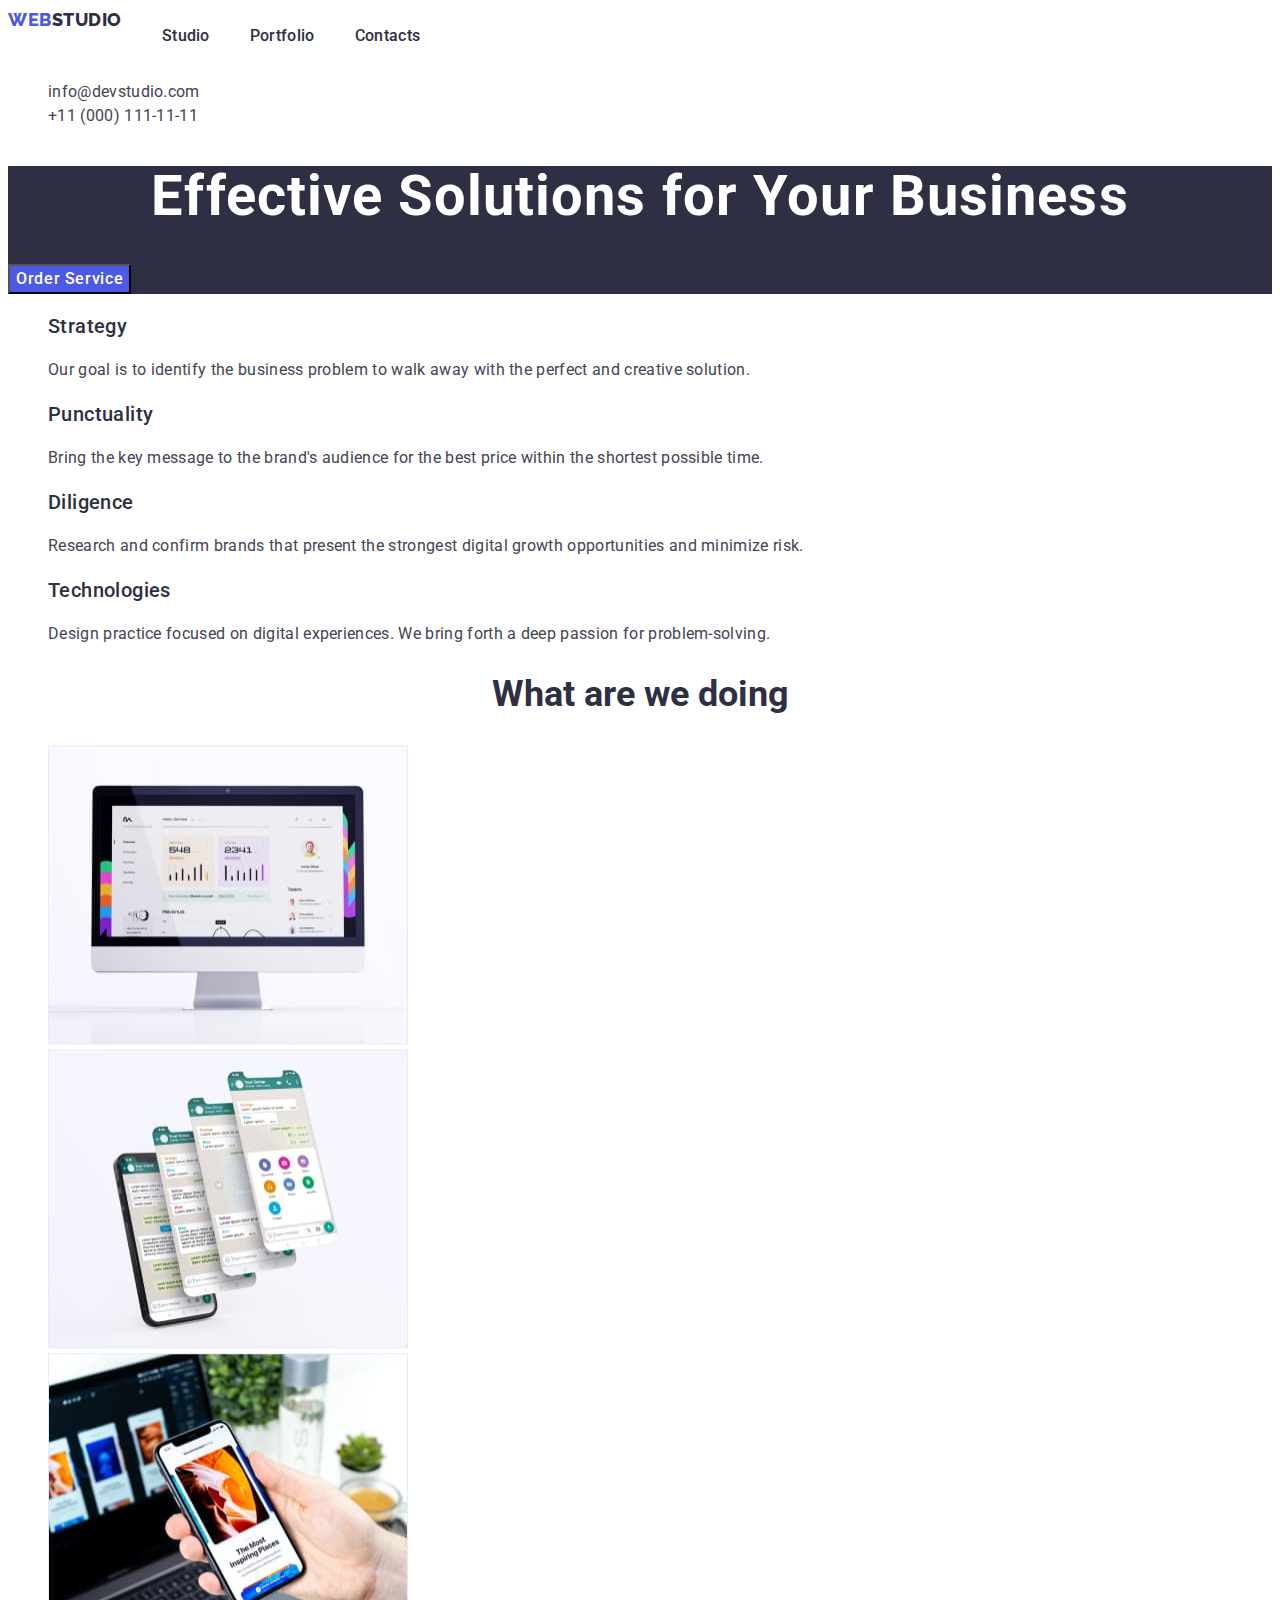
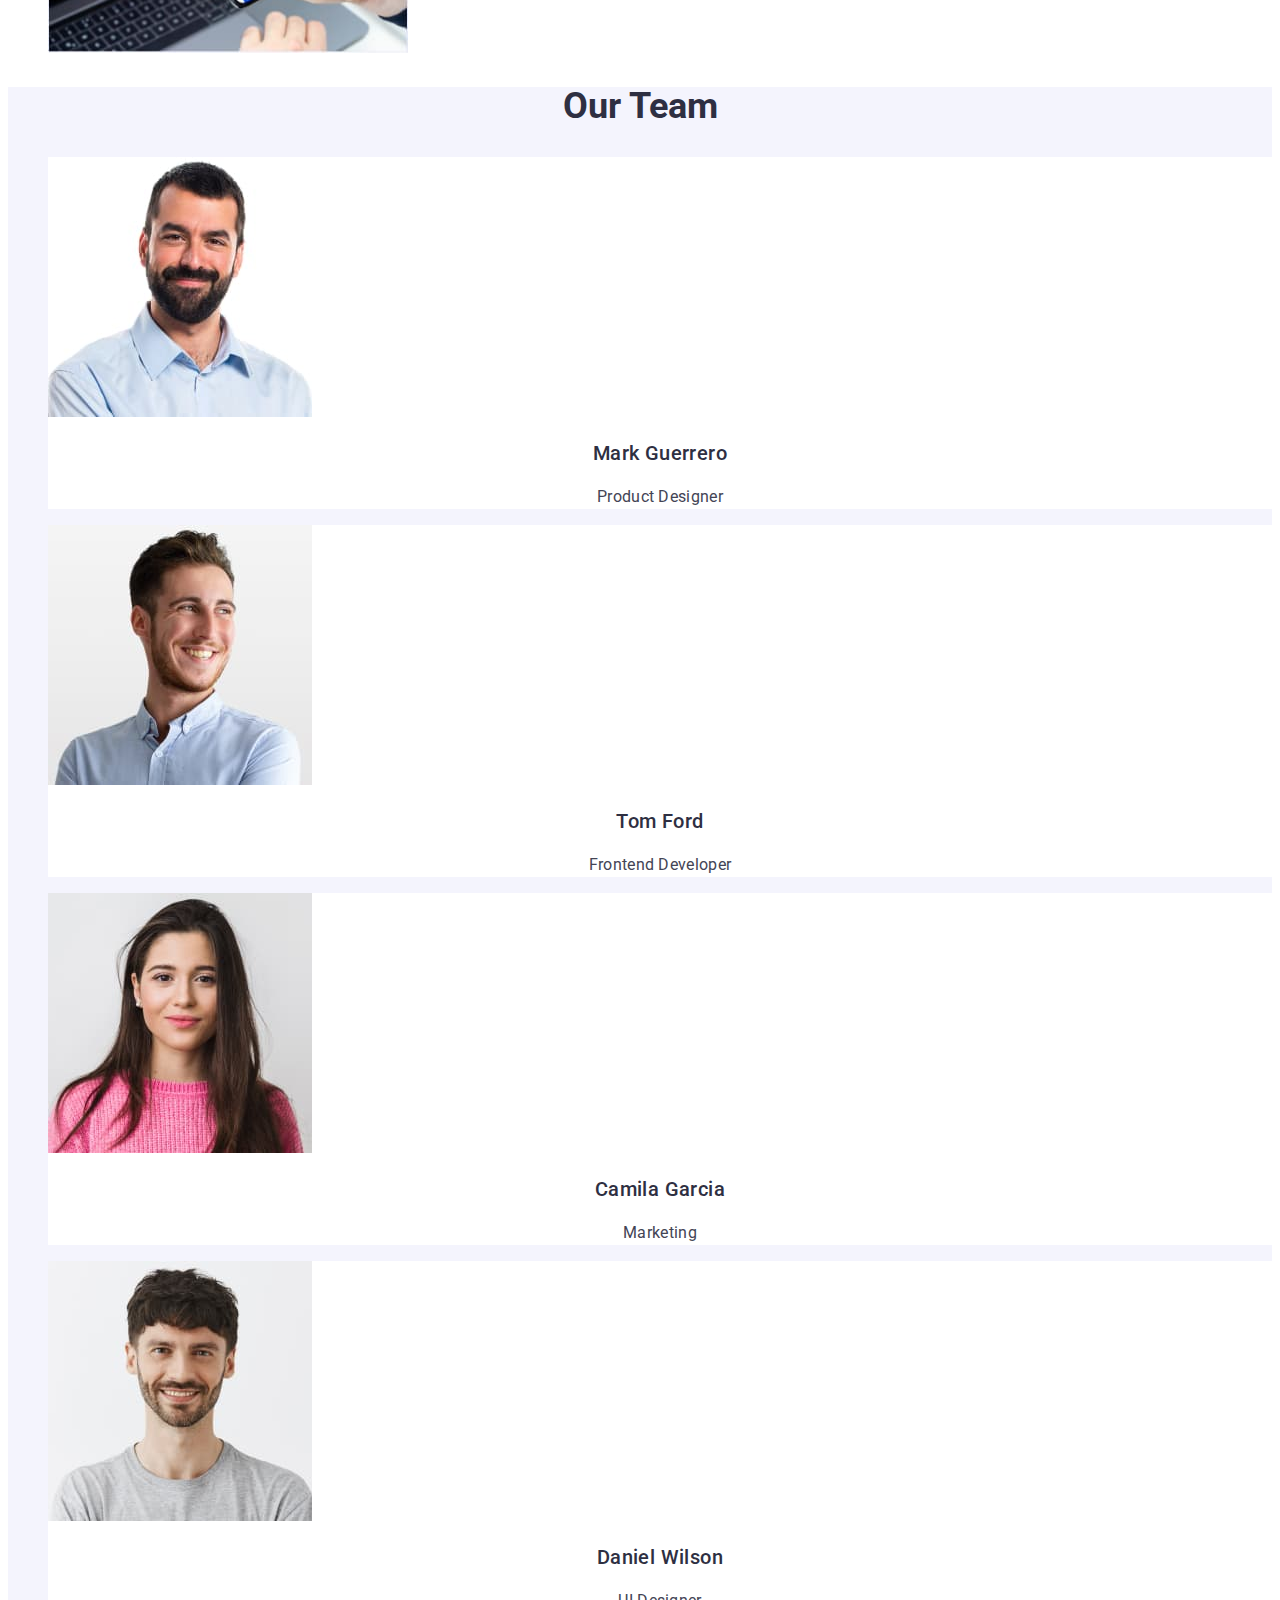
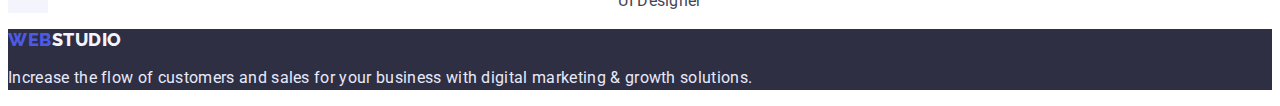
==== index.html @ a6a44a4f "Add files via upload" ====
<!DOCTYPE html>
<html lang="en">
  <head>
    <meta charset="UTF-8" />
    <meta http-equiv="X-UA-Compatible" content="IE=edge" />
    <meta name="viewport" content="width=device-width, initial-scale=1.0" />
    <link
      rel="stylesheet"
      href="https://cdnjs.cloudflare.com/ajax/libs/modern-normalize/1.1.0/modern-normalize.min.css"
      integrity="sha512-wpPYUAdjBVSE4KJnH1VR1HeZfpl1ub8YT/NKx4PuQ5NmX2tKuGu6U/JRp5y+Y8XG2tV+wKQpNHVUX03MfMFn9Q=="
      crossorigin="anonymous"
      referrerpolicy="no-referrer"
    />
    <link rel="stylesheet" href="./css/styles.css" />
    <link rel="preconnect" href="https://fonts.googleapis.com" />
    <link rel="preconnect" href="https://fonts.gstatic.com" crossorigin />
    <link
      href="https://fonts.googleapis.com/css2?family=Raleway:wght@800&family=Roboto:wght@400;500;700;900&display=swap"
      rel="stylesheet"
    />
    <title>WebStudio</title>
  </head>
  <body>
    <header class="header">
      <nav class="header-navigation">
        <a href="/" class="header-logo link"
          ><span class="header-logo-row">Web</span>Studio</a>
        <ul class="header-list list">
          <li class="header-item">
            <a href="./index.html" class="link">Studio</a>
          </li>
          <li class="header-item">
            <a href="./portfolio.html" class="link">Portfolio</a>
          </li>
          <li class="header-item"><a href="" class="link">Contacts</a></li>
        </ul>
      </nav>
      <address class="header-address">
        <ul class="list">
          <li class="address-item">
            <a href="mailto:info@devstudio.com" class="header-link link"
              >info@devstudio.com</a
            >
          </li>
          <li class="address-item">
            <a href="tel:+110001111111" class="header-tel link"
              >+11 (000) 111-11-11</a
            >
          </li>
        </ul>
      </address>
    </header>
    <main>
      <section class="hero">
        <h1 class="hero-title">Effective Solutions for Your Business</h1>
        <button type="button" class="hero-btn btn">Order Service</button>
      </section>
      <section class="features">
        <h2 class="visually-hidden">Our advantages</h2>
        <ul class="features-list list">
          <li class="features-item">
            <h3 class="features-subtitle">Strategy</h3>
            <p class="features-text">
              Our goal is to identify the business problem to walk away with the
              perfect and creative solution.
            </p>
          </li>
          <li class="features-item">
            <h3 class="features-subtitle">Punctuality</h3>
            <p class="features-text">
              Bring the key message to the brand's audience for the best price
              within the shortest possible time.
            </p>
          </li>
          <li class="features-item">
            <h3 class="features-subtitle">Diligence</h3>
            <p class="features-text">
              Research and confirm brands that present the strongest digital
              growth opportunities and minimize risk.
            </p>
          </li>
          <li class="features-item">
            <h3 class="features-subtitle">Technologies</h3>
            <p class="features-text">
              Design practice focused on digital experiences. We bring forth a
              deep passion for problem-solving.
            </p>
          </li>
        </ul>
      </section>
      <section class="about">
        <h2 class="about-title">What are we doing</h2>
        <ul class="about-list list">
          <li class="about-item">
            <img
              src="./images/img-1.jpg"
              alt="monitor"
              width="360"
              height="300"
            />
          </li>
          <li class="about-item">
            <img
              src="./images/img-2.jpg"
              alt="smartphone"
              width="360"
              height="300"
            />
          </li>
          <li class="about-item">
            <img
              src="./images/img-3.jpg"
              alt="monitor and smartphone"
              width="360"
              height="300"
            />
          </li>
        </ul>
      </section>
      <section class="team">
        <h2 class="team-title">Our Team</h2>
        <ul class="team-list list">
          <li class="team-item">
            <img
              src="./images/team-1.jpg"
              alt="portrait"
              width="264"
              height="260"
            />
            <h3 class="team-subtitle">Mark Guerrero</h3>
            <p class="team-text">Product Designer</p>
          </li>
          <li class="team-item">
            <img
              src="./images/team-2.jpg"
              alt="portrait"
              width="264"
              height="260"
            />
            <h3 class="team-subtitle">Tom Ford</h3>
            <p class="team-text">Frontend Developer</p>
          </li>
          <li class="team-item">
            <img
              src="./images/team-3.jpg"
              alt="portrait"
              width="264"
              height="260"
            />
            <h3 class="team-subtitle">Camila Garcia</h3>
            <p class="team-text">Marketing</p>
          </li>
          <li class="team-item">
            <img
              src="./images/team-4.jpg"
              alt="portrait"
              width="264"
              height="260"
            />
            <h3 class="team-subtitle">Daniel Wilson</h3>
            <p class="team-text">UI Designer</p>
          </li>
        </ul>
      </section>
    </main>
    <footer class="footer">
      <a href="./index.html" class="footer-logo link"
        ><span class="footer-logo-row">Web</span>Studio</a
      >
      <p class="footer-text">
        Increase the flow of customers and sales for your business with digital
        marketing & growth solutions.
      </p>
    </footer>
  </body>
</html>
---- css/styles.css ----
body {
  font-family: "roboto", sans-serif;
}
:root {
  --subtitle-color: #2e2f42;
  --text-color: #434455;
  --title-color: #2e2f42;
  --typical-lh: 1.5;
  --typical-fs: 16px;
  --typical-bc: #fff;
  --typical-fw: 500;
  --accent-pasive-color: #4d5ae5;
  --accent-active-color: #404bbf;
}
.list {
  list-style: none;
}
.link {
  text-decoration: none;
}
.btn {
  cursor: pointer;
  font-family: inherit;
}
.about-title,
.team-title {
  font-weight: 700;
  font-size: 36px;
  line-height: 1.11;
  text-align: center;
}

/* -----------------------HEADER------------------- */
.header {
}
.header-navigation {
  display: flex;

}

.header-logo {
  font-family: "Raleway", sans-serif;
  font-weight: 800;
  font-size: 18px;
  line-height: 1.33;
  letter-spacing: 0.03em;
  text-transform: uppercase;
  color: #2e2f42;
}
.header-logo-row {
  color: var(--accent-pasive-color);
}
.header-list {
  display: flex;
  gap: 40px;

  font-weight: var(--typical-fw);
  font-size: var(--typical-fs);
  line-height: var(--typical-lh);
  letter-spacing: 0.02em;
}
.header-list a {
  color: #2e2f42;
}
.header-item > a:active,
.header-item > a:focus,
.header-item > a:hover {
  color: var(--accent-active-color);
}

.header-item {
}
.header-address {
  font-style: normal;
  font-size: var(--typical-fs);
  line-height: var(--typical-lh);
  letter-spacing: 0.02em;
}
.header-address a {
  color: #434455;
}
.address-item > a:active,
.address-item > a:focus,
.address-item > a:hover  {
  color: var(--accent-active-color);
}
.header-link {
}
.header-tel {
}

/*-----------------------HERO-------------------*/
.hero {
  background: #2e2f42;
}
.hero-title {
  font-size: 56px;
  line-height: 1.08;
  text-align: center;
  letter-spacing: 0.02em;
  color: #ffffff;
}
.hero-btn {
  background: var(--accent-pasive-color);
  font-weight: var(--typical-fw);
  font-size: var(--typical-fs);
  line-height: var(--typical-lh);
  align-items: center;
  letter-spacing: 0.04em;
  color: #ffffff;
}
.hero-btn:hover,
.hero-btn:focus {
  background: var(--accent-active-color);
}

/*-----------------------FEATURES-------------------*/
.features {
}
.visually-hidden {
  position: absolute;
  width: 1px;
  height: 1px;
  overflow: hidden;
  border: 0;
  padding: 0;
  clip-path: inset(100%);
  clip: rect(0 0 0 0);
  margin: -1px;
}
.features-list {
}
.features-item {
}
.features-subtitle {
  font-weight: var(--typical-fw);
  font-size: 20px;
  line-height: 1.2;
  letter-spacing: 0.02em;
  color: var(--subtitle-color);
}
.features-text {
  font-size: var(--typical-fs);
  line-height: var(--typical-lh);
  letter-spacing: 0.02em;
  color: var(--text-color);
}

/*-----------------------ABOUT-------------------*/
.about {
}
.about-title {
  color: var(--title-color);
}
.about-list {
}
.about-item {
}

/*-----------------------TEAM-------------------*/
.team {
  background: #f4f4fd;
}
.team-title {
  color: var(--title-color);
}
.team-list {
}
.team-item {
  background-color: var(--typical-bc);
}
.team-subtitle {
  font-weight: var(--typical-fw);
  font-size: 20px;
  line-height: 1.2;
  text-align: center;
  letter-spacing: 0.02em;
  color: var(--subtitle-color);
  background-color: var(--typical-bc);
}
.team-text {
  font-size: var(--typical-fs);
  line-height: var(--typical-lh);
  text-align: center;
  letter-spacing: 0.02em;
  color: var(--text-color);
  background-color: var(--typical-bc);
}

/*-----------------------FOOTER-------------------*/
.footer {
  background: #2e2f42;
}
.footer-logo {
  font-family: "Raleway";
  font-weight: 800;
  font-size: 18px;
  line-height: 1.17;
  letter-spacing: 0.03em;
  text-transform: uppercase;
  color: #f4f4fd;
}
.footer-logo-row {
  color: var(--accent-pasive-color);
}
.footer-text {
  font-size: var(--typical-fs);
  line-height: var(--typical-lh);
  letter-spacing: 0.02em;
  color: #e7e9fc;
}

/*-----------------------MENU-------------------*/
.menu {
}
.menu-list {
}
.menu-item {
}
.menu-btn {
  font-weight: var(--typical-fw);
  font-size: var(--typical-fs);
  line-height: var(--typical-lh);
  align-items: center;
  text-align: center;
  letter-spacing: 0.04em;
  color: var(--accent-pasive-color);
  background: #f4f4fd;
  border: 1px solid #e7e9fc;
  border-radius: 4px;
}
.menu-btn:hover,
.menu-btn:focus {
  background: var(--accent-active-color);
  color: #ffffff;
}

/*-----------------------GALLERY-------------------*/

.gallery-list {
}
.gallery-item {
  border: 1px solid #e7e9fc;
}
.gallery-subtitle {
  font-weight: var(--typical-fw);
  font-size: 20px;
  line-height: 1.2;
  letter-spacing: 0.02em;
  color: var(--subtitle-color);
  background-color: var(--typical-bc);
}
.gallery-text {
  font-size: var(--typical-fs);
  line-height: var(--typical-lh);
  letter-spacing: 0.02em;
  color: var(--text-color);
  background-color: var(--typical-bc);
}
.gallery {
}
.gallery-title {
}
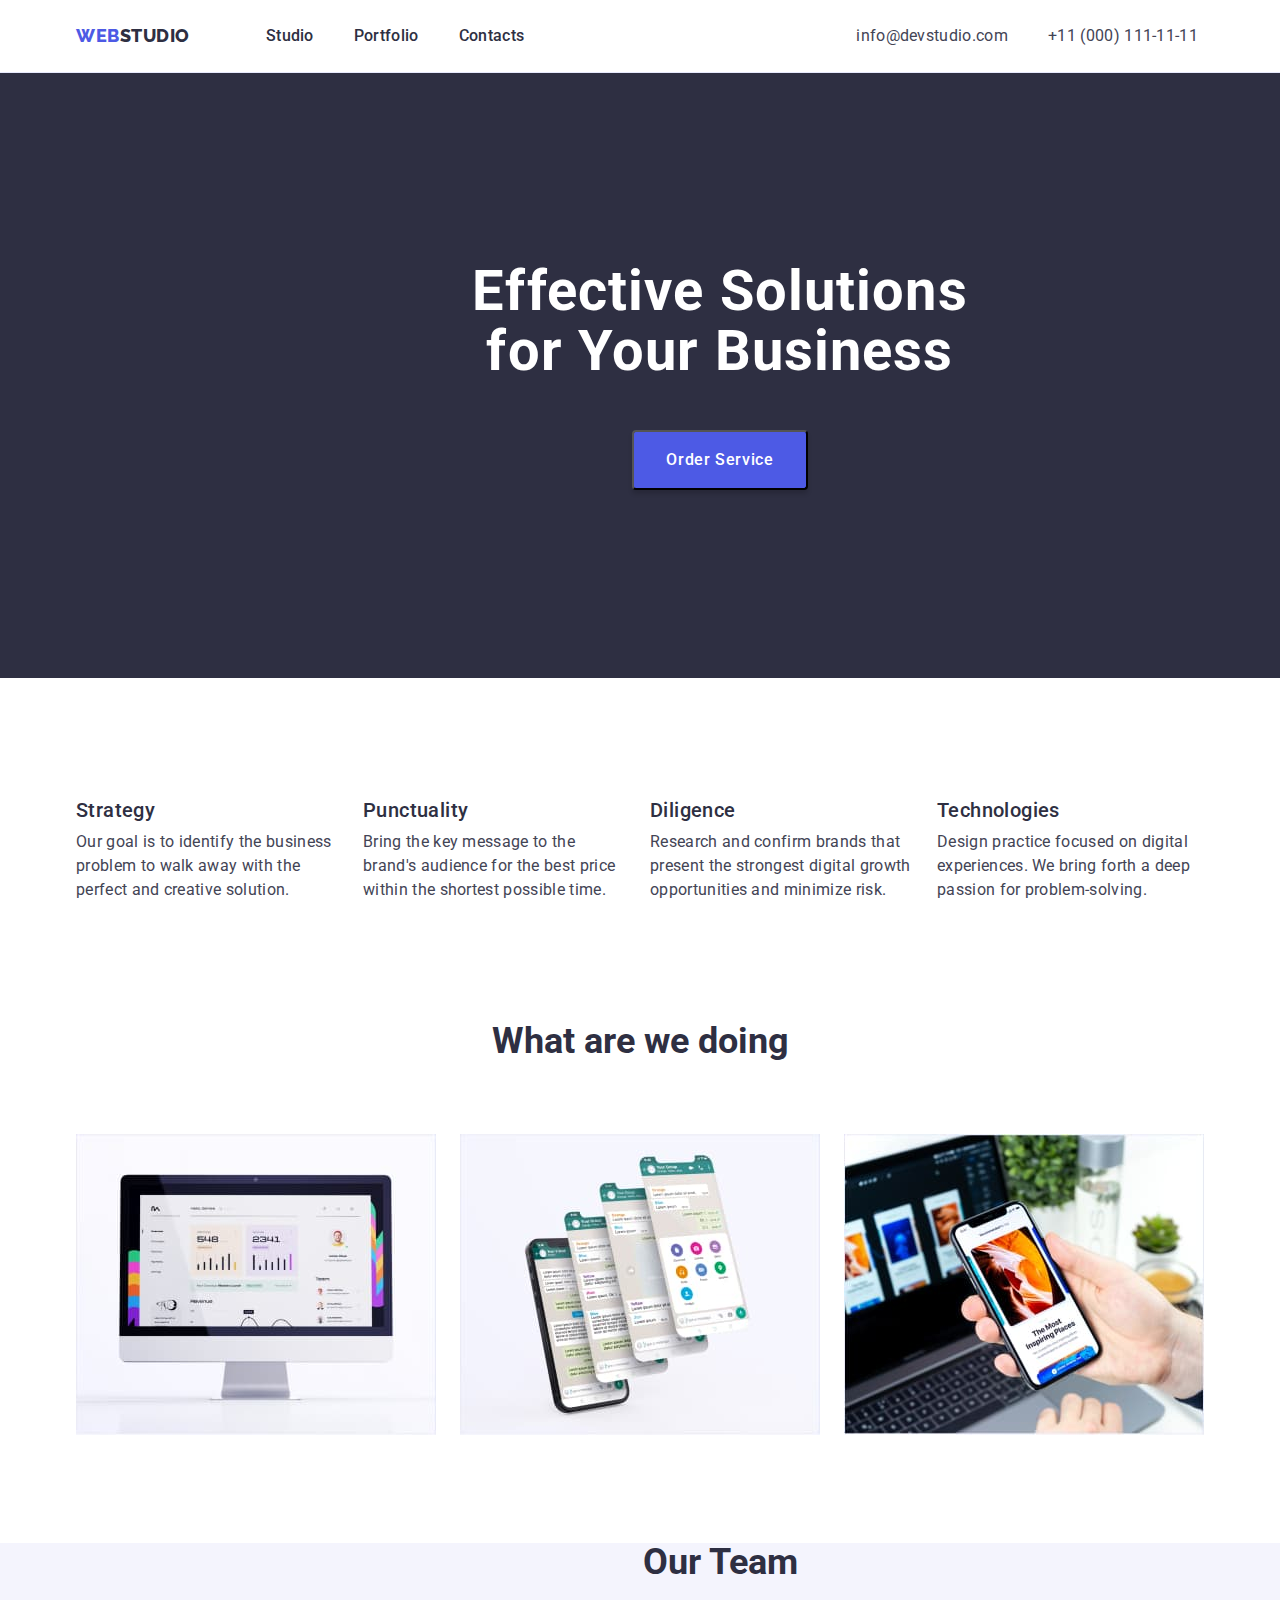
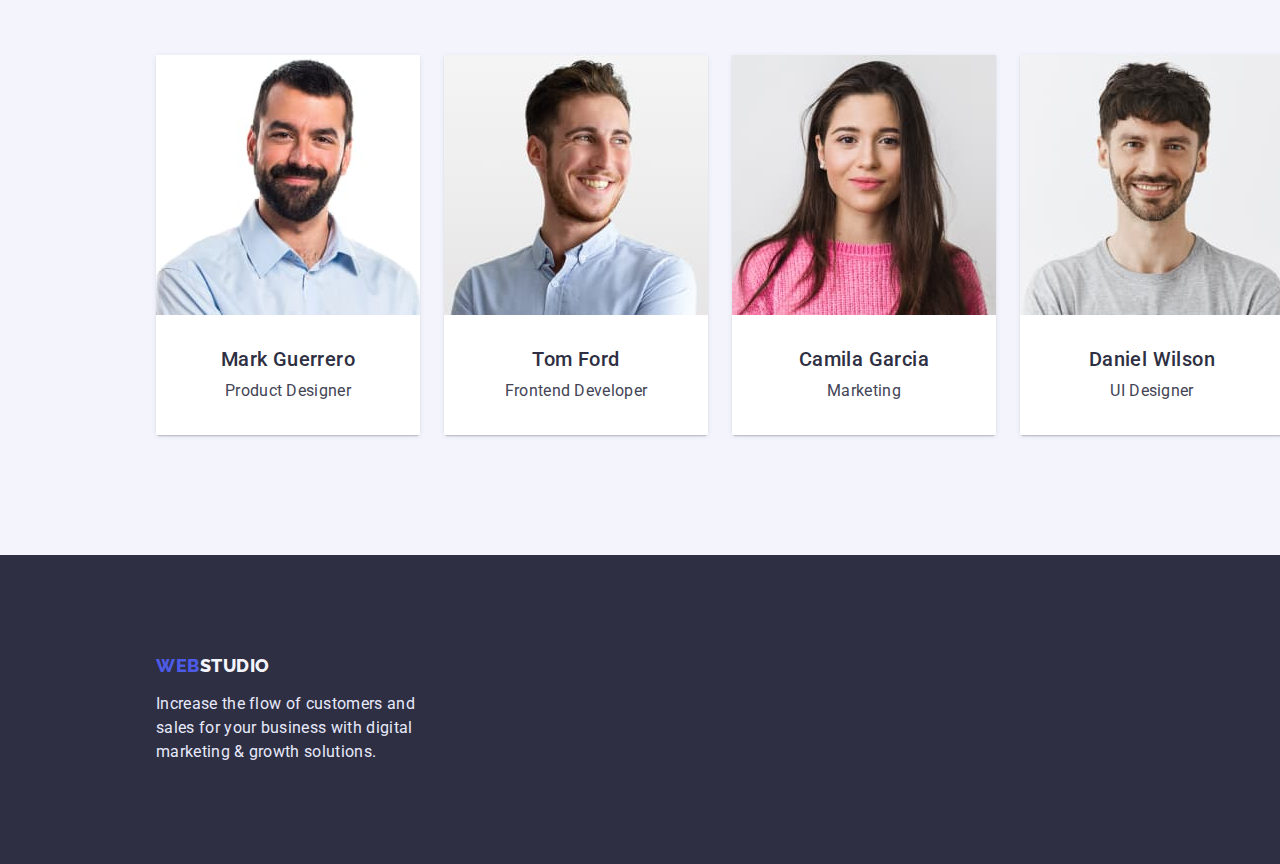
==== commit b43fdf42: "flex-box" ====
--- a/index.html
+++ b/index.html
@@ -4,173 +4,184 @@
     <meta charset="UTF-8" />
     <meta http-equiv="X-UA-Compatible" content="IE=edge" />
     <meta name="viewport" content="width=device-width, initial-scale=1.0" />
-    <link
-      rel="stylesheet"
-      href="https://cdnjs.cloudflare.com/ajax/libs/modern-normalize/1.1.0/modern-normalize.min.css"
-      integrity="sha512-wpPYUAdjBVSE4KJnH1VR1HeZfpl1ub8YT/NKx4PuQ5NmX2tKuGu6U/JRp5y+Y8XG2tV+wKQpNHVUX03MfMFn9Q=="
-      crossorigin="anonymous"
-      referrerpolicy="no-referrer"
-    />
-    <link rel="stylesheet" href="./css/styles.css" />
+
     <link rel="preconnect" href="https://fonts.googleapis.com" />
     <link rel="preconnect" href="https://fonts.gstatic.com" crossorigin />
     <link
       href="https://fonts.googleapis.com/css2?family=Raleway:wght@800&family=Roboto:wght@400;500;700;900&display=swap"
       rel="stylesheet"
     />
+    <link
+      rel="stylesheet"
+      href="https://cdn.jsdelivr.net/npm/modern-normalize@1.1.0/modern-normalize.min.css"
+    />
+    <link rel="stylesheet" href="./css/styles.css" />
     <title>WebStudio</title>
   </head>
   <body>
     <header class="header">
-      <nav class="header-navigation">
-        <a href="/" class="header-logo link"
-          ><span class="header-logo-row">Web</span>Studio</a>
-        <ul class="header-list list">
-          <li class="header-item">
-            <a href="./index.html" class="link">Studio</a>
-          </li>
-          <li class="header-item">
-            <a href="./portfolio.html" class="link">Portfolio</a>
-          </li>
-          <li class="header-item"><a href="" class="link">Contacts</a></li>
-        </ul>
-      </nav>
-      <address class="header-address">
-        <ul class="list">
-          <li class="address-item">
-            <a href="mailto:info@devstudio.com" class="header-link link"
-              >info@devstudio.com</a
-            >
-          </li>
-          <li class="address-item">
-            <a href="tel:+110001111111" class="header-tel link"
-              >+11 (000) 111-11-11</a
-            >
-          </li>
-        </ul>
-      </address>
+      <div class="container header-wrap">
+        <nav class="header-navigation">
+          <a href="/" class="header-logo link"
+            ><span class="header-logo-row">Web</span>Studio</a
+          >
+          <ul class="header-list list">
+            <li class="header-item">
+              <a href="./index.html" class="link link-wrap">Studio</a>
+            </li>
+            <li class="header-item">
+              <a href="./portfolio.html" class="link">Portfolio</a>
+            </li>
+            <li class="header-item"><a href="" class="link">Contacts</a></li>
+          </ul>
+        </nav>
+        <address class="header-address">
+          <ul class="list header-list-wrap">
+            <li class="address-item">
+              <a href="mailto:info@devstudio.com" class="header-link link"
+                >info@devstudio.com</a
+              >
+            </li>
+            <li class="address-item">
+              <a href="tel:+110001111111" class="header-tel link"
+                >+11 (000) 111-11-11</a
+              >
+            </li>
+          </ul>
+        </address>
+      </div>
     </header>
     <main>
       <section class="hero">
-        <h1 class="hero-title">Effective Solutions for Your Business</h1>
-        <button type="button" class="hero-btn btn">Order Service</button>
+        <div class="container hero-container">
+          <h1 class="hero-title">Effective Solutions for Your Business</h1>
+          <button type="button" class="hero-btn btn">Order Service</button>
+        </div>
       </section>
       <section class="features">
-        <h2 class="visually-hidden">Our advantages</h2>
-        <ul class="features-list list">
-          <li class="features-item">
-            <h3 class="features-subtitle">Strategy</h3>
-            <p class="features-text">
-              Our goal is to identify the business problem to walk away with the
-              perfect and creative solution.
-            </p>
-          </li>
-          <li class="features-item">
-            <h3 class="features-subtitle">Punctuality</h3>
-            <p class="features-text">
-              Bring the key message to the brand's audience for the best price
-              within the shortest possible time.
-            </p>
-          </li>
-          <li class="features-item">
-            <h3 class="features-subtitle">Diligence</h3>
-            <p class="features-text">
-              Research and confirm brands that present the strongest digital
-              growth opportunities and minimize risk.
-            </p>
-          </li>
-          <li class="features-item">
-            <h3 class="features-subtitle">Technologies</h3>
-            <p class="features-text">
-              Design practice focused on digital experiences. We bring forth a
-              deep passion for problem-solving.
-            </p>
-          </li>
-        </ul>
+        <div class="container">
+          <h2 class="visually-hidden">Our advantages</h2>
+          <ul class="features-list list">
+            <li class="features-item">
+              <h3 class="features-subtitle">Strategy</h3>
+              <p class="features-text">
+                Our goal is to identify the business problem to walk away with
+                the perfect and creative solution.
+              </p>
+            </li>
+            <li class="features-item">
+              <h3 class="features-subtitle">Punctuality</h3>
+              <p class="features-text">
+                Bring the key message to the brand's audience for the best price
+                within the shortest possible time.
+              </p>
+            </li>
+            <li class="features-item">
+              <h3 class="features-subtitle">Diligence</h3>
+              <p class="features-text">
+                Research and confirm brands that present the strongest digital
+                growth opportunities and minimize risk.
+              </p>
+            </li>
+            <li class="features-item">
+              <h3 class="features-subtitle">Technologies</h3>
+              <p class="features-text">
+                Design practice focused on digital experiences. We bring forth a
+                deep passion for problem-solving.
+              </p>
+            </li>
+          </ul>
+        </div>
       </section>
       <section class="about">
-        <h2 class="about-title">What are we doing</h2>
-        <ul class="about-list list">
-          <li class="about-item">
-            <img
-              src="./images/img-1.jpg"
-              alt="monitor"
-              width="360"
-              height="300"
-            />
-          </li>
-          <li class="about-item">
-            <img
-              src="./images/img-2.jpg"
-              alt="smartphone"
-              width="360"
-              height="300"
-            />
-          </li>
-          <li class="about-item">
-            <img
-              src="./images/img-3.jpg"
-              alt="monitor and smartphone"
-              width="360"
-              height="300"
-            />
-          </li>
-        </ul>
+        <div class="container">
+          <h2 class="about-title">What are we doing</h2>
+          <ul class="about-list list">
+            <li class="about-item">
+              <img
+                src="./images/img-1.jpg"
+                alt="monitor"
+                width="360"
+                height="300"
+              />
+            </li>
+            <li class="about-item">
+              <img
+                src="./images/img-2.jpg"
+                alt="smartphone"
+                width="360"
+                height="300"
+              />
+            </li>
+            <li class="about-item">
+              <img
+                src="./images/img-3.jpg"
+                alt="monitor and smartphone"
+                width="360"
+                height="300"
+              />
+            </li>
+          </ul>
+        </div>
       </section>
       <section class="team">
-        <h2 class="team-title">Our Team</h2>
-        <ul class="team-list list">
-          <li class="team-item">
-            <img
-              src="./images/team-1.jpg"
-              alt="portrait"
-              width="264"
-              height="260"
-            />
-            <h3 class="team-subtitle">Mark Guerrero</h3>
-            <p class="team-text">Product Designer</p>
-          </li>
-          <li class="team-item">
-            <img
-              src="./images/team-2.jpg"
-              alt="portrait"
-              width="264"
-              height="260"
-            />
-            <h3 class="team-subtitle">Tom Ford</h3>
-            <p class="team-text">Frontend Developer</p>
-          </li>
-          <li class="team-item">
-            <img
-              src="./images/team-3.jpg"
-              alt="portrait"
-              width="264"
-              height="260"
-            />
-            <h3 class="team-subtitle">Camila Garcia</h3>
-            <p class="team-text">Marketing</p>
-          </li>
-          <li class="team-item">
-            <img
-              src="./images/team-4.jpg"
-              alt="portrait"
-              width="264"
-              height="260"
-            />
-            <h3 class="team-subtitle">Daniel Wilson</h3>
-            <p class="team-text">UI Designer</p>
-          </li>
-        </ul>
+        <div class="container">
+          <h2 class="team-title">Our Team</h2>
+          <ul class="team-list list">
+            <li class="team-item">
+              <img
+                src="./images/team-1.jpg"
+                alt="portrait"
+                width="264"
+                height="260"
+              />
+              <h3 class="team-subtitle">Mark Guerrero</h3>
+              <p class="team-text">Product Designer</p>
+            </li>
+            <li class="team-item">
+              <img
+                src="./images/team-2.jpg"
+                alt="portrait"
+                width="264"
+                height="260"
+              />
+              <h3 class="team-subtitle">Tom Ford</h3>
+              <p class="team-text">Frontend Developer</p>
+            </li>
+            <li class="team-item">
+              <img
+                src="./images/team-3.jpg"
+                alt="portrait"
+                width="264"
+                height="260"
+              />
+              <h3 class="team-subtitle">Camila Garcia</h3>
+              <p class="team-text">Marketing</p>
+            </li>
+            <li class="team-item">
+              <img
+                src="./images/team-4.jpg"
+                alt="portrait"
+                width="264"
+                height="260"
+              />
+              <h3 class="team-subtitle">Daniel Wilson</h3>
+              <p class="team-text">UI Designer</p>
+            </li>
+          </ul>
+        </div>
       </section>
     </main>
     <footer class="footer">
-      <a href="./index.html" class="footer-logo link"
-        ><span class="footer-logo-row">Web</span>Studio</a
-      >
-      <p class="footer-text">
-        Increase the flow of customers and sales for your business with digital
-        marketing & growth solutions.
-      </p>
+      <div class="container div-container">
+        <a href="./index.html" class="footer-logo link"
+          ><span class="footer-logo-row">Web</span>Studio</a
+        >
+        <p class="footer-text">
+          Increase the flow of customers and sales for your business with
+          digital marketing & growth solutions.
+        </p>
+      </div>
     </footer>
   </body>
 </html>
--- a/css/styles.css
+++ b/css/styles.css
@@ -1,6 +1,7 @@
 body {
   font-family: "roboto", sans-serif;
 }
+
 :root {
   --subtitle-color: #2e2f42;
   --text-color: #434455;
@@ -12,16 +13,47 @@
   --accent-pasive-color: #4d5ae5;
   --accent-active-color: #404bbf;
 }
+
+h1,
+h2,
+h3,
+h4,
+h5,
+h6,
+p {
+  margin: 0;
+}
+
+ul {
+  margin: 0;
+  padding-left: 0;
+}
+
+img {
+  display: block;
+  max-width: 100%;
+  height: auto;
+}
+
 .list {
   list-style: none;
 }
+
 .link {
   text-decoration: none;
 }
+
 .btn {
   cursor: pointer;
   font-family: inherit;
 }
+
+.container {
+  max-width: 1158px;
+  padding: 0 15px;
+  margin: 0 auto;
+}
+
 .about-title,
 .team-title {
   font-weight: 700;
@@ -32,13 +64,21 @@
 
 /* -----------------------HEADER------------------- */
 .header {
-}
+  border-bottom: 1px solid #e7e9fc;
+  padding: 0px 15px;
+}
+
 .header-navigation {
   display: flex;
-
+}
+
+.header-wrap {
+  display: flex;
+  align-items: center;
 }
 
 .header-logo {
+  display: inline-block;
   font-family: "Raleway", sans-serif;
   font-weight: 800;
   font-size: 18px;
@@ -47,11 +87,14 @@
   text-transform: uppercase;
   color: #2e2f42;
 }
+
 .header-logo-row {
   color: var(--accent-pasive-color);
 }
+
 .header-list {
   display: flex;
+  padding-left: 76px;
   gap: 40px;
 
   font-weight: var(--typical-fw);
@@ -59,9 +102,11 @@
   line-height: var(--typical-lh);
   letter-spacing: 0.02em;
 }
+
 .header-list a {
   color: #2e2f42;
 }
+
 .header-item > a:active,
 .header-item > a:focus,
 .header-item > a:hover {
@@ -70,37 +115,79 @@
 
 .header-item {
 }
+
 .header-address {
+  display: flex;
+
   font-style: normal;
   font-size: var(--typical-fs);
   line-height: var(--typical-lh);
   letter-spacing: 0.02em;
 }
+
+.header-list-wrap {
+  display: flex;
+  justify-content: end;
+  gap: 40px;
+  align-items: center;
+}
+
 .header-address a {
   color: #434455;
 }
+
 .address-item > a:active,
 .address-item > a:focus,
-.address-item > a:hover  {
+.address-item > a:hover {
   color: var(--accent-active-color);
 }
+
 .header-link {
-}
+  display: flex;
+  min-width: 151px;
+  padding-left: 332px;
+  padding-top: 24px;
+  padding-bottom: 24px;
+}
+
 .header-tel {
+  display: flex;
+  min-width: 151px;
+  padding-top: 24px;
+  padding-bottom: 24px;
 }
 
 /*-----------------------HERO-------------------*/
 .hero {
+  display: flex;
   background: #2e2f42;
-}
+  width: 1440px;
+  margin: 0px auto;
+}
+
+.hero-container {
+  display: inline-block;
+}
+
 .hero-title {
+  max-width: 500px;
+  margin-top: 188px;
+  margin-bottom: 48px;
+
   font-size: 56px;
   line-height: 1.08;
   text-align: center;
   letter-spacing: 0.02em;
   color: #ffffff;
 }
+
 .hero-btn {
+  display: flex;
+  margin-left: auto;
+  margin-right: auto;
+  margin-bottom: 188px;
+  padding: 16px 32px;
+
   background: var(--accent-pasive-color);
   font-weight: var(--typical-fw);
   font-size: var(--typical-fs);
@@ -108,7 +195,10 @@
   align-items: center;
   letter-spacing: 0.04em;
   color: #ffffff;
-}
+  box-shadow: 0px 4px 4px rgba(0, 0, 0, 0.15);
+  border-radius: 4px;
+}
+
 .hero-btn:hover,
 .hero-btn:focus {
   background: var(--accent-active-color);
@@ -117,6 +207,7 @@
 /*-----------------------FEATURES-------------------*/
 .features {
 }
+
 .visually-hidden {
   position: absolute;
   width: 1px;
@@ -128,17 +219,28 @@
   clip: rect(0 0 0 0);
   margin: -1px;
 }
+
 .features-list {
-}
+  display: flex;
+  padding-top: 120px;
+  padding-bottom: 120px;
+  gap: 20px;
+}
+
 .features-item {
-}
+  width: calc((100% - 60px) / 4);
+}
+
 .features-subtitle {
+  padding-bottom: 8px;
+
   font-weight: var(--typical-fw);
   font-size: 20px;
   line-height: 1.2;
   letter-spacing: 0.02em;
   color: var(--subtitle-color);
 }
+
 .features-text {
   font-size: var(--typical-fs);
   line-height: var(--typical-lh);
@@ -149,27 +251,54 @@
 /*-----------------------ABOUT-------------------*/
 .about {
 }
+
 .about-title {
   color: var(--title-color);
 }
+
 .about-list {
-}
+  display: flex;
+  gap: 24px;
+  padding-top: 72px;
+  padding-bottom: 108px;
+}
+
 .about-item {
+  width: calc((100% - 48px) / 3);
 }
 
 /*-----------------------TEAM-------------------*/
 .team {
+  width: 1440px;
+  margin: 0 auto;
+
   background: #f4f4fd;
 }
+
 .team-title {
   color: var(--title-color);
 }
+
 .team-list {
-}
+  display: flex;
+  padding-top: 72px;
+  padding-bottom: 120px;
+  gap: 24px;
+}
+
 .team-item {
+  width: calc((100% - 72px) / 4);
+
   background-color: var(--typical-bc);
-}
+  box-shadow: 0px 1px 6px rgba(46, 47, 66, 0.08),
+    0px 1px 1px rgba(46, 47, 66, 0.16), 0px 2px 1px rgba(46, 47, 66, 0.08);
+  border-radius: 0px 0px 4px 4px;
+}
+
 .team-subtitle {
+  padding-top: 32px;
+  padding-bottom: 8px;
+
   font-weight: var(--typical-fw);
   font-size: 20px;
   line-height: 1.2;
@@ -178,7 +307,10 @@
   color: var(--subtitle-color);
   background-color: var(--typical-bc);
 }
+
 .team-text {
+  padding-bottom: 32px;
+
   font-size: var(--typical-fs);
   line-height: var(--typical-lh);
   text-align: center;
@@ -189,9 +321,21 @@
 
 /*-----------------------FOOTER-------------------*/
 .footer {
+  width: 1440px;
+  margin: 0 auto;
+
   background: #2e2f42;
 }
+
+.div-container {
+  padding-top: 100px;
+  padding-bottom: 100px;
+}
+
 .footer-logo {
+  display: block;
+  padding-bottom: 16px;
+
   font-family: "Raleway";
   font-weight: 800;
   font-size: 18px;
@@ -200,10 +344,14 @@
   text-transform: uppercase;
   color: #f4f4fd;
 }
+
 .footer-logo-row {
   color: var(--accent-pasive-color);
 }
+
 .footer-text {
+  width: 270px;
+
   font-size: var(--typical-fs);
   line-height: var(--typical-lh);
   letter-spacing: 0.02em;
@@ -213,11 +361,22 @@
 /*-----------------------MENU-------------------*/
 .menu {
 }
+
 .menu-list {
-}
+  display: flex;
+  padding-top: 96px;
+  padding-bottom: 72px;
+  padding-right: 262px;
+  padding-left: 262px;
+  gap: 24px;
+}
+
 .menu-item {
 }
+
 .menu-btn {
+  padding: 12px 24px;
+
   font-weight: var(--typical-fw);
   font-size: var(--typical-fs);
   line-height: var(--typical-lh);
@@ -229,20 +388,59 @@
   border: 1px solid #e7e9fc;
   border-radius: 4px;
 }
+
 .menu-btn:hover,
 .menu-btn:focus {
   background: var(--accent-active-color);
   color: #ffffff;
 }
 
-/*-----------------------GALLERY-------------------*/
-
 .gallery-list {
-}
+  display: flex;
+  flex-wrap: wrap;
+  column-gap: 24px;
+}
+
+.gallery-item:nth-child(-n + 6) {
+  margin-bottom: 48px;
+}
+
+.gallery-item:nth-last-child(-n + 3) {
+  margin-bottom: 120px;
+}
+
 .gallery-item {
-  border: 1px solid #e7e9fc;
-}
+  width: calc((100% - 48px) / 3);
+}
+
+.text-card {
+  width: 360px;
+  padding-top: 32px;
+  padding-bottom: 32px;
+
+  border-right-width: 1px;
+  border-right-style: solid;
+  border-right-color: #e7e9fc;
+
+  border-bottom-width: 1px;
+  border-bottom-style: solid;
+  border-bottom-color: #e7e9fc;
+
+  border-left-width: 1px;
+  border-left-style: solid;
+  border-left-color: #e7e9fc;
+}
+
+.text-card:hover {
+  border: 0.5px solid #f4f4fd;
+  box-shadow: 0px 1px 6px rgba(46, 47, 66, 0.08),
+    0px 1px 1px rgba(46, 47, 66, 0.16), 0px 2px 1px rgba(46, 47, 66, 0.08);
+}
+
 .gallery-subtitle {
+  padding-left: 16px;
+  padding-bottom: 8px;
+
   font-weight: var(--typical-fw);
   font-size: 20px;
   line-height: 1.2;
@@ -250,14 +448,19 @@
   color: var(--subtitle-color);
   background-color: var(--typical-bc);
 }
+
 .gallery-text {
+  padding-left: 16px;
+
   font-size: var(--typical-fs);
   line-height: var(--typical-lh);
   letter-spacing: 0.02em;
   color: var(--text-color);
   background-color: var(--typical-bc);
 }
+
 .gallery {
 }
+
 .gallery-title {
 }
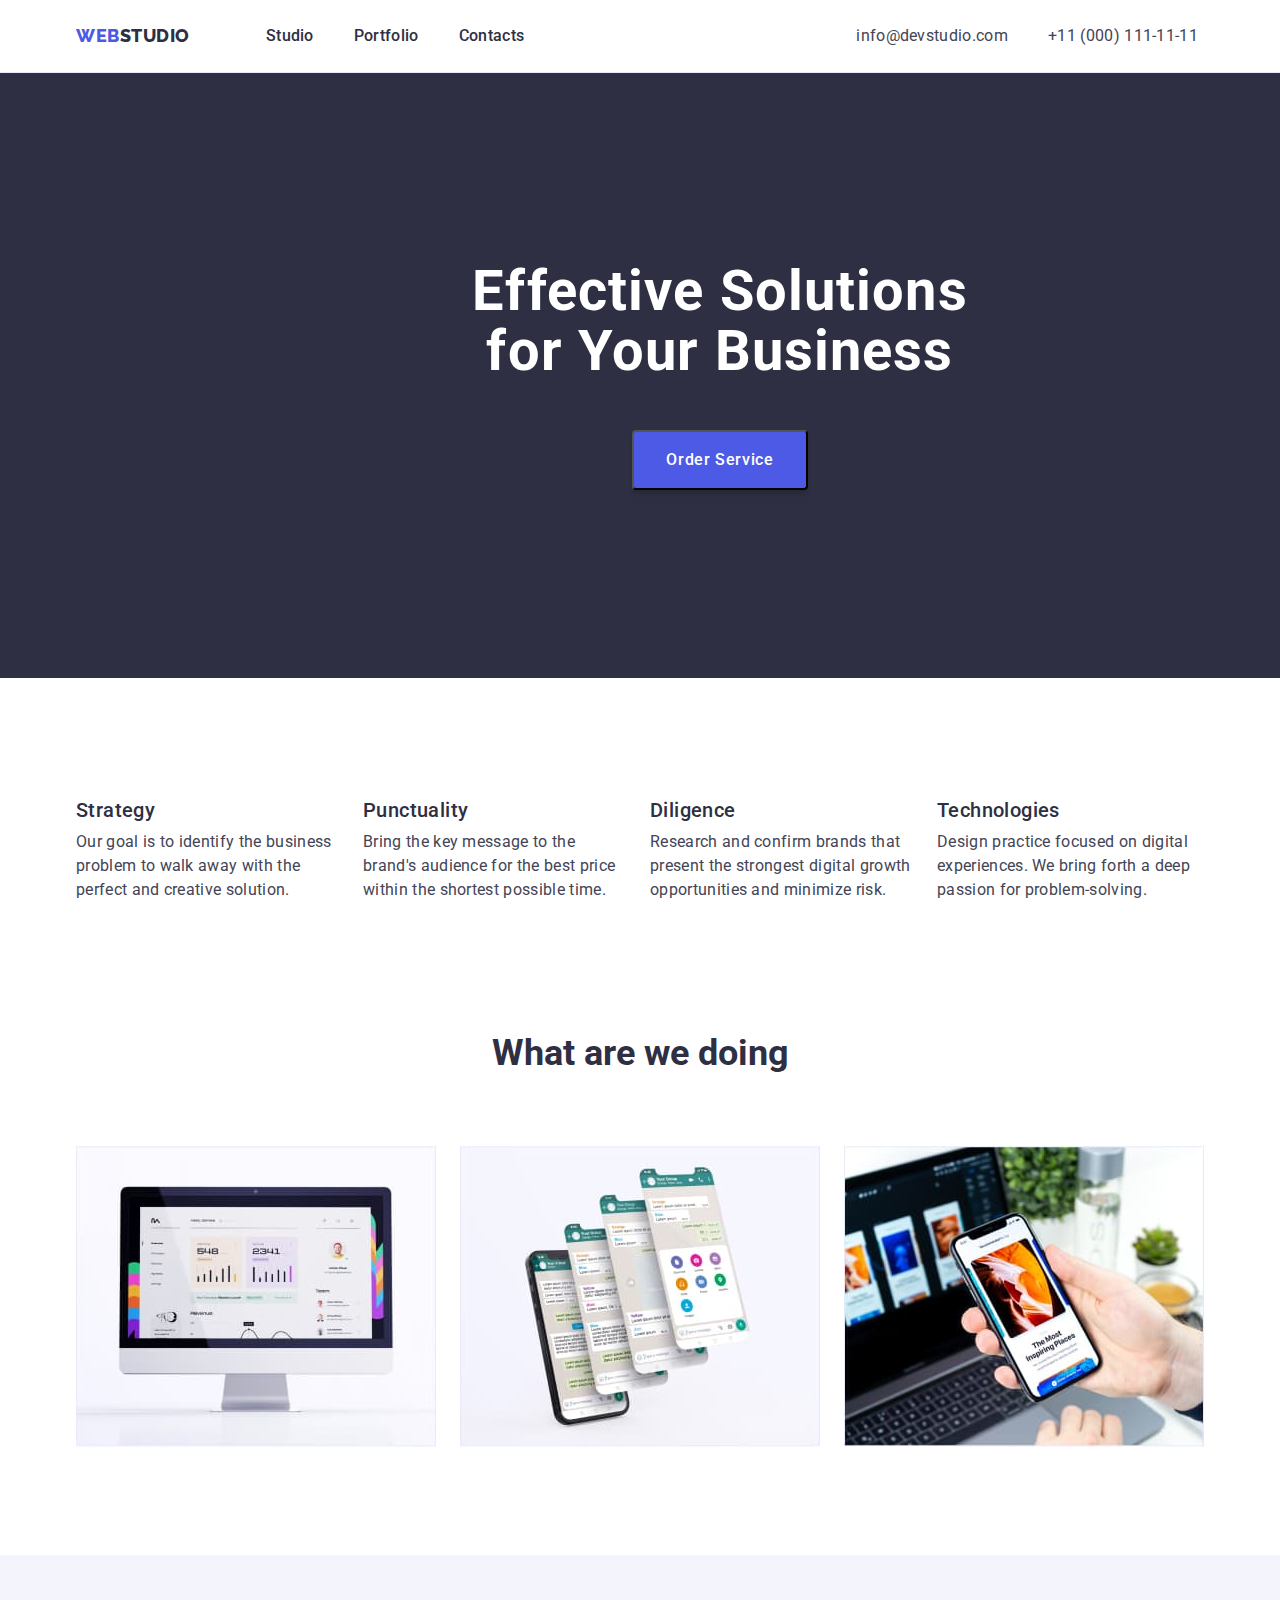
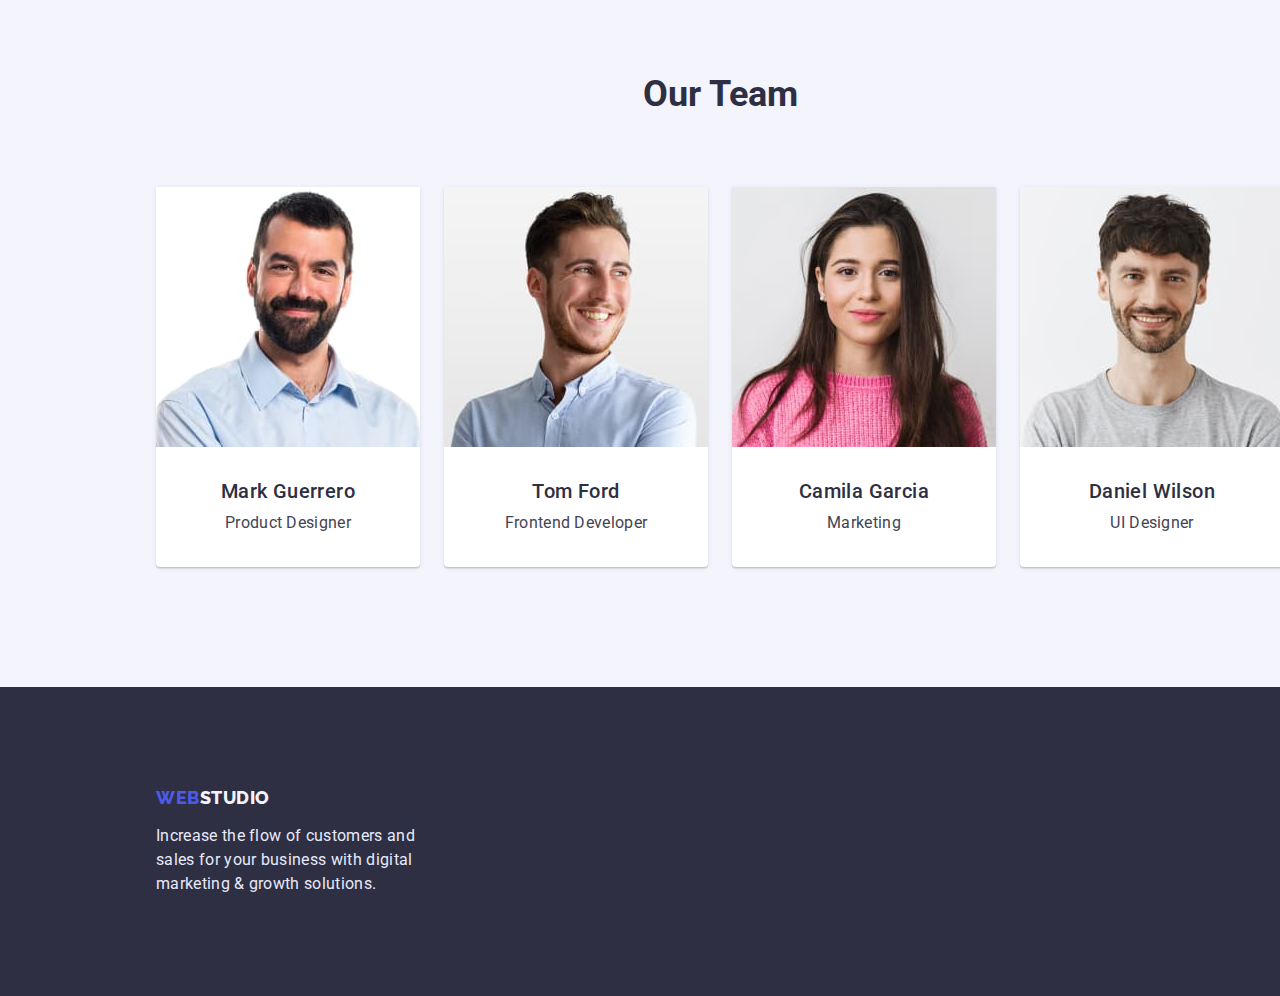
==== commit 71280647: "container->paddings" ====
--- a/index.html
+++ b/index.html
@@ -30,9 +30,11 @@
               <a href="./index.html" class="link link-wrap">Studio</a>
             </li>
             <li class="header-item">
-              <a href="./portfolio.html" class="link">Portfolio</a>
+              <a href="./portfolio.html" class="link link-wrap">Portfolio</a>
             </li>
-            <li class="header-item"><a href="" class="link">Contacts</a></li>
+            <li class="header-item">
+              <a href="" class="link link-wrap">Contacts</a>
+            </li>
           </ul>
         </nav>
         <address class="header-address">
@@ -59,7 +61,7 @@
         </div>
       </section>
       <section class="features">
-        <div class="container">
+        <div class="container features-container">
           <h2 class="visually-hidden">Our advantages</h2>
           <ul class="features-list list">
             <li class="features-item">
@@ -125,7 +127,7 @@
         </div>
       </section>
       <section class="team">
-        <div class="container">
+        <div class="container team-container">
           <h2 class="team-title">Our Team</h2>
           <ul class="team-list list">
             <li class="team-item">
@@ -135,8 +137,10 @@
                 width="264"
                 height="260"
               />
-              <h3 class="team-subtitle">Mark Guerrero</h3>
-              <p class="team-text">Product Designer</p>
+              <div class="card-team">
+                <h3 class="team-subtitle">Mark Guerrero</h3>
+                <p class="team-text">Product Designer</p>
+              </div>
             </li>
             <li class="team-item">
               <img
@@ -145,8 +149,10 @@
                 width="264"
                 height="260"
               />
-              <h3 class="team-subtitle">Tom Ford</h3>
-              <p class="team-text">Frontend Developer</p>
+              <div class="card-team">
+                <h3 class="team-subtitle">Tom Ford</h3>
+                <p class="team-text">Frontend Developer</p>
+              </div>
             </li>
             <li class="team-item">
               <img
@@ -155,8 +161,10 @@
                 width="264"
                 height="260"
               />
-              <h3 class="team-subtitle">Camila Garcia</h3>
-              <p class="team-text">Marketing</p>
+              <div class="card-team">
+                <h3 class="team-subtitle">Camila Garcia</h3>
+                <p class="team-text">Marketing</p>
+              </div>
             </li>
             <li class="team-item">
               <img
@@ -165,15 +173,17 @@
                 width="264"
                 height="260"
               />
-              <h3 class="team-subtitle">Daniel Wilson</h3>
-              <p class="team-text">UI Designer</p>
+              <div class="card-team">
+                <h3 class="team-subtitle">Daniel Wilson</h3>
+                <p class="team-text">UI Designer</p>
+              </div>
             </li>
           </ul>
         </div>
       </section>
     </main>
     <footer class="footer">
-      <div class="container div-container">
+      <div class="container footer-container">
         <a href="./index.html" class="footer-logo link"
           ><span class="footer-logo-row">Web</span>Studio</a
         >
--- a/css/styles.css
+++ b/css/styles.css
@@ -68,17 +68,20 @@
   padding: 0px 15px;
 }
 
+.header-wrap {
+  display: flex;
+}
+
 .header-navigation {
-  display: flex;
-}
-
-.header-wrap {
   display: flex;
   align-items: center;
 }
 
 .header-logo {
   display: inline-block;
+  padding-top: 24px;
+  padding-bottom: 24px;
+
   font-family: "Raleway", sans-serif;
   font-weight: 800;
   font-size: 18px;
@@ -103,6 +106,11 @@
   letter-spacing: 0.02em;
 }
 
+.link-wrap{
+  padding-top: 24px;
+  padding-bottom: 24px;
+}
+
 .header-list a {
   color: #2e2f42;
 }
@@ -142,14 +150,7 @@
   color: var(--accent-active-color);
 }
 
-.header-link {
-  display: flex;
-  min-width: 151px;
-  padding-left: 332px;
-  padding-top: 24px;
-  padding-bottom: 24px;
-}
-
+.header-link,
 .header-tel {
   display: flex;
   min-width: 151px;
@@ -157,6 +158,10 @@
   padding-bottom: 24px;
 }
 
+.header-link {
+  padding-left: 332px;
+}
+
 /*-----------------------HERO-------------------*/
 .hero {
   display: flex;
@@ -167,11 +172,11 @@
 
 .hero-container {
   display: inline-block;
+  padding: 188px 329px;
 }
 
 .hero-title {
   max-width: 500px;
-  margin-top: 188px;
   margin-bottom: 48px;
 
   font-size: 56px;
@@ -185,7 +190,6 @@
   display: flex;
   margin-left: auto;
   margin-right: auto;
-  margin-bottom: 188px;
   padding: 16px 32px;
 
   background: var(--accent-pasive-color);
@@ -206,6 +210,11 @@
 
 /*-----------------------FEATURES-------------------*/
 .features {
+}
+
+.features-container {
+  padding-top: 120px; 
+  padding-bottom: 132px;
 }
 
 .visually-hidden {
@@ -222,8 +231,6 @@
 
 .features-list {
   display: flex;
-  padding-top: 120px;
-  padding-bottom: 120px;
   gap: 20px;
 }
 
@@ -275,6 +282,11 @@
   background: #f4f4fd;
 }
 
+.team-container {
+  padding-top: 120px;
+  padding-bottom: 120px;
+}
+
 .team-title {
   color: var(--title-color);
 }
@@ -282,7 +294,6 @@
 .team-list {
   display: flex;
   padding-top: 72px;
-  padding-bottom: 120px;
   gap: 24px;
 }
 
@@ -295,8 +306,12 @@
   border-radius: 0px 0px 4px 4px;
 }
 
+.card-team {
+  padding-bottom: 32px;
+  padding: 32px 16px;
+}
+
 .team-subtitle {
-  padding-top: 32px;
   padding-bottom: 8px;
 
   font-weight: var(--typical-fw);
@@ -309,8 +324,6 @@
 }
 
 .team-text {
-  padding-bottom: 32px;
-
   font-size: var(--typical-fs);
   line-height: var(--typical-lh);
   text-align: center;
@@ -327,7 +340,7 @@
   background: #2e2f42;
 }
 
-.div-container {
+.footer-container {
   padding-top: 100px;
   padding-bottom: 100px;
 }
@@ -362,9 +375,13 @@
 .menu {
 }
 
+.gallery-container {
+  padding-top: 96px;
+  padding-bottom: 120px;
+}
+
 .menu-list {
   display: flex;
-  padding-top: 96px;
   padding-bottom: 72px;
   padding-right: 262px;
   padding-left: 262px;
@@ -402,11 +419,7 @@
 }
 
 .gallery-item:nth-child(-n + 6) {
-  margin-bottom: 48px;
-}
-
-.gallery-item:nth-last-child(-n + 3) {
-  margin-bottom: 120px;
+  padding-bottom: 48px;
 }
 
 .gallery-item {
